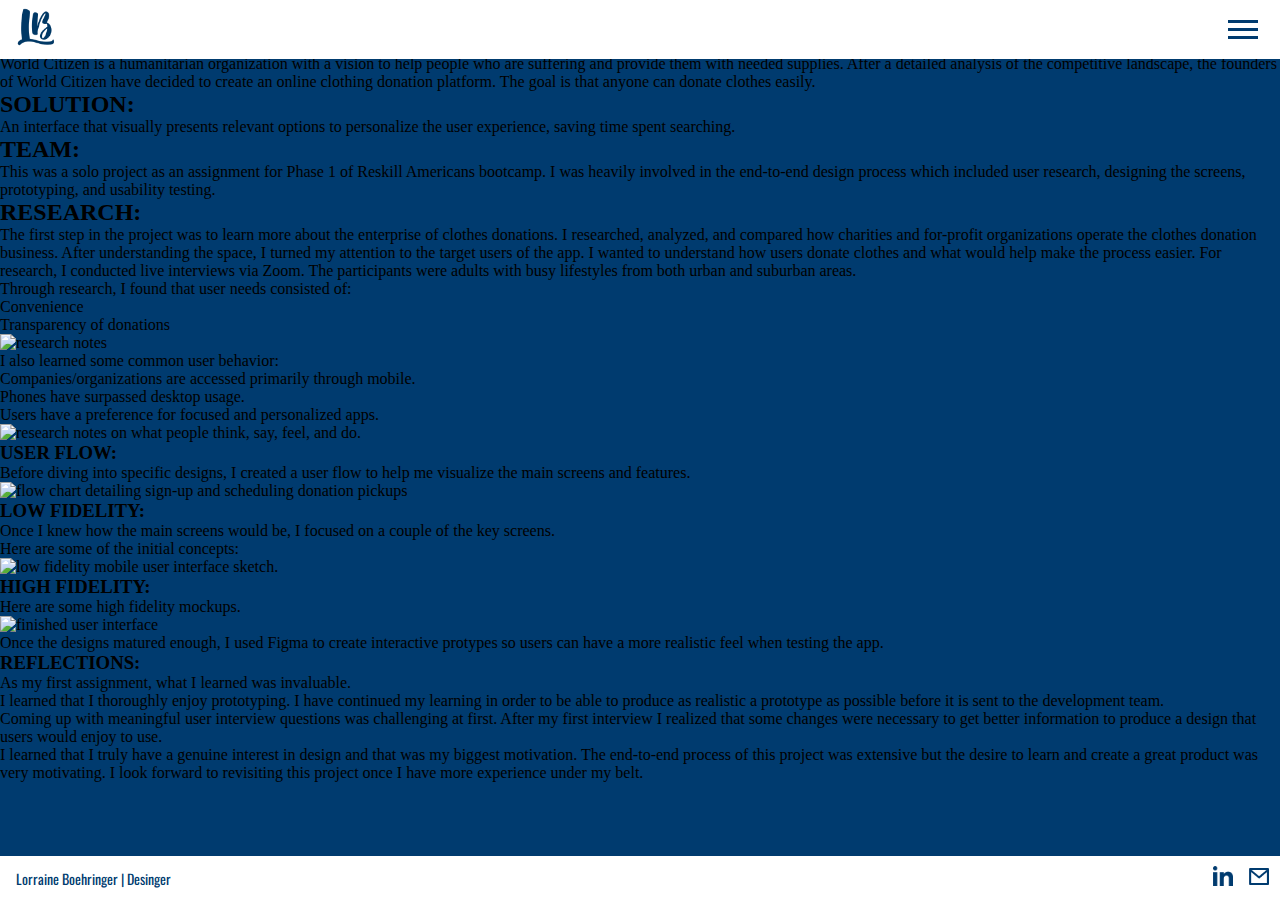
==== project-1.html @ ad23c388 "nav fix" ====
<!DOCTYPE html>
<html lang="en">

<head>
    <meta charset="UTF-8">
    <meta http-equiv="X-UA-Compatible" content="IE=edge">
    <meta name="viewport" content="width=device-width, initial-scale=1.0">
    <title>World Citizens App</title>
    <link rel="stylesheet" href="style.css">
    <link href="https://fonts.googleapis.com/css2?family=Oswald:wght@200;300;400;500&display=swap" rel="stylesheet">
</head>

<body class="project-body">
    <nav>
        <div class="nav-bar">
            <a href="index.html"><img class="logo" src="img/LB Logo.png" alt=""></a>
        </div>
        <div class="hamB">
            <div class="line top-line"></div>
            <div class="line mid-line"></div>
            <div class="line bot-line"></div>
        </div>

        <ul class="nav-links">
            <li><a href="index.html#project-link">Work <img class="nav-icons" src="img/Work.png" alt="breifcase icon"></a></li>
            <li><a href="index.html#about-link">About <img class="nav-icons" src="img/About.png"
                        alt="paper with exclamation point icon"></a></li>
            <li><a href="index.html#contact-link">Contact <img class="nav-icons" src="img/Contact.png" alt="email icon"></a></li>
            <li><a target="_blank" rel="noopener noreferrer" href="Lorraine's Resume.pdf"
                download>Resume <img class="nav-icons" src="img/Resume.png" alt="email icon"></a></li>
        </ul>
    </nav>

    <div class="overlay"></div>

    <header class="p1-hero">
        <img src="img/p1-hero.png" alt="smart phone">
    </header>
    <main class="project-main">
        <h1>CHALLENGE:</h1>
        <p>
            World Citizen is a humanitarian organization with a vision to help people who are suffering and provide them with needed supplies. 
            After a detailed analysis of the competitive landscape, the founders of World Citizen have decided to create an online clothing donation platform. 
            The goal is that anyone can donate clothes easily. 
        </p>
        <h2>SOLUTION:</h2>
        <p>
            An interface that visually presents relevant options to personalize the user experience, saving time spent searching.
        </p>
        <h2>TEAM:</h2>
        <p>
            This was a solo project as an assignment for Phase 1 of Reskill Americans bootcamp. 
            I was heavily involved in the end-to-end design process which included user research, designing the screens, prototyping, and usability testing. 
        </p>
        <h2>RESEARCH:</h2>
        <p>
            The first step in the project was to learn more about the enterprise of clothes donations. 
            I researched, analyzed, and compared how charities and for-profit organizations operate the clothes donation business. 
            After understanding the space, I turned my attention to the target users of the app. 
            I wanted to understand how users donate clothes and what would help make the process easier. 
            For research, I conducted live interviews via Zoom. 
            The participants were adults with busy lifestyles from both urban and suburban areas.<br>
            Through research, I found that user needs consisted of: 
        </p>    
            <ul>
                <li>Convenience</li>
                <li>Transparency of donations</li>
            </ul>
        <img class="research-img notes-img" src="img/research.png" alt="research notes">
        <p>
            I also learned some common user behavior:
        </p>
        <ul>
            <li>Companies/organizations are accessed primarily through mobile.</li>
            <li>Phones have surpassed desktop usage.</li>
            <li>Users have a preference for focused and personalized apps.</li>
        </ul>
        <img class="research-img notes-img" src="img/research-2.png" alt="research notes on what people think, say, feel, and do.">
        <h3>USER FLOW:</h3>
        <p>
            Before diving into specific designs, I created a user flow to help me visualize the main screens and features.   
        </p>
        <img class="research-img" src="img/user-flow.png" alt="flow chart detailing sign-up and scheduling donation pickups">
        <h3>LOW FIDELITY:</h3>
        <p>
            Once I knew how the main screens would be, I focused on a couple of the key screens.<br>
            Here are some of the initial concepts:
        </p>
        <img class="research-img" src="img/low-fidelity.png" alt="low fidelity mobile user interface sketch.">
        <h3>HIGH FIDELITY:</h3>
        <p>
            Here are some high fidelity mockups.
        </p>
        <img class="research-img" src="img/high-fidelity.png" alt="finished user interface">
        <p>Once the designs matured enough, I used Figma to create interactive protypes so users can have a more realistic feel when testing the app.</p>
        <h3>REFLECTIONS:</h3>
        <p>As my first assignment, what I learned was invaluable.</p>
        <ul>
            <li>I learned that I thoroughly enjoy prototyping. I have continued my learning in order to be able to produce as realistic a prototype as possible before it is sent to the development team. </li>
            <li>Coming up with meaningful user interview questions was challenging at first. After my first interview I realized that some changes were necessary to get better information to produce a design that users would enjoy to use.</li>
            <li> I learned that I truly have a genuine interest in design and that was my biggest motivation. The end-to-end process of this project was extensive but the desire to learn and create a great product was very motivating. I look forward to revisiting this project once I have more experience under my belt.</li>
        </ul>
    </main>
    <footer>
        <p>Lorraine Boehringer | Desinger</p>
        <div class="foot-img-container">
            <a href="#"><img class="foot-img" src="img/linkedin.png" alt="linkedin icon"></a>
            <a href="#"><img class="foot-img" src="img/email.png" alt="linkedin icon"></a>
        </div>
    </footer>

    <script src="script.js"></script>
</body>

</html>
---- style.css ----
@font-face {
    font-family: 'Marzo';
    src: url(FontsFree-Net-marzo.ttf);
}

* {
    padding: 0;
    margin: 0;
    box-sizing: border-box;
}
  
body {
    display: flex;
    flex-direction: column;
    background-color: #003B6F;
    min-height: 100vh;
}

.nav-bar {
    position: fixed;
    width: 100%;
    background-color: #FFFFFF;
    display: flex;
    justify-content: space-between;
    align-items: center;
}

.logo {
    width: 40px;
    height: auto;
    margin: 8px 0 8px 16px;
}

.nav-links {
    display: flex;
    flex-direction: column;
    /* justify-content: space-around; */
    align-items: flex-end;
    text-decoration: none;
    list-style: none;
    gap: 35px;
    margin-right: 40px;
    font-family: 'Oswald', sans-serif;
    font-size: 14px;

    /* margin-left: auto; */
    position: fixed;
    top: 0;
    right: -40px;
    background-color: #FFFFFF;
    height: 100vh;
    width: 80%;
    clip-path: inset(0% 0% 0% 100%);
    -webkit-clip-path: inset(0% 0% 0% 100%);
    transition: all 1s ease-out;
    z-index: 3;
}

.nav-links li {
    padding: 15px 25px 0 0;
}

.close {
    margin: 2px 46px 0 0;
    cursor: pointer;
}

.nav-icons {
    height: 24px;
    width: auto;
}

.nav-links a {
    text-decoration: none;
    color: #003B6F;
    display: flex;
    align-self: center;
    gap: 24px;
}

.nav-links.open {
    /* how far the mobile nav extends */
    clip-path: inset(0% 0% 0% 0%);
    -webkit-clip-path: inset(0% 0% 0% 0%);
    background-color: #FFFFFF;
}

.nav-links a:hover,
.close:hover {
    color: #A33E94;
}

.hamB {
    position: fixed;
    cursor: pointer;
    right: 1px;
    top: 15px;
    /* transform: translate(-5%, -50%); */
    z-index: 4;
    margin-right: 16px;
}

/* .hamB:hover .line{
    background: #A33E94;
} */

.line {
    width: 30px;
    height: 3px;
    background: #003B6F;;
    margin: 5px;
    /* speed/effect of hamB to x */
    transition: transform 150ms ease-in-out, opacity 200ms linear;
}



/* rotates one line into part of the X */
.open .mid-line {
    transform: rotate(45deg);
}
  
/* makes one line dissapear */
.open .top-line {
    opacity: 0;
}
  
/* rotates another line into part of the X */
.open .bot-line {
    transform: rotate(135deg) translate(-6px, 5px);
}


.overlay {
    position: fixed; /* Sit on top of the page content */
    display: none; /* Hidden by default */
    width: 100%; /* Full width (cover the whole page) */
    height: 100%; /* Full height (cover the whole page) */
    top: 0;
    left: 0;
    right: 0;
    bottom: 0;
    background-color: rgba(0,0,0,0.5); /* Black background with opacity */
    z-index: 1;
    /* cursor: pointer; */
}

.open .overlay {
    display: initial;
}

.land-container {
    display: flex;
    flex-direction: column;
    justify-content: space-between;
    /* flex-grow: 1; */
    color: #FFFFFF;
    
    gap: 28px;
}

.land-container h1 {
    font-family: 'Marzo', sans-serif;
    font-size: 36px;
    margin: 160px 0 4px 16px;
    letter-spacing: 0.1em;
    line-height: 89.98%;
    /* font-style: normal; */
    /* font-weight: 400; */
}

.land-container h3 {
    font-size: 18px;
    font-family: 'Oswald', sans-serif;
    font-style: normal;
    font-weight: 200;
    font-size: 18px;
    line-height: 27px;
    margin: 0 0 0 16px;
}

.lor-outline {
    width: 278px;
    /* width: 400px; */
    height: auto;
    /* margin-left: 82px; */
    align-self: flex-end;
    /* width: 890px;
    height: 589px; */
}

.project-container {
    display: flex;
    flex-direction: column;
    background-color: #FFFFFF;
    gap: 40px;
    padding-top: 80px;
}

.project-img {
    display: flex;
    flex-direction: column;
    align-items: center;
    justify-content: center;
    background: #003B6F;
    box-shadow: 0px 4px 4px rgba(0, 0, 0, 0.25);
    border-radius: 5px;
    align-self: center;
    width: 296px;
    height: 370px;
    margin: 0 32px 0 32px;
}

.project-img img {
    width: 264px;
    height: 238px;
    box-shadow: 0px 4px 4px rgba(0, 0, 0, 0.25);
    border-radius: 5px;
    margin: 16px 16px 0 16px;
}

.project-img p {
    font-family: 'Oswald', sans-serif;
    font-weight: 300;
    font-size: 33px;
    line-height: 102.48%;
    text-align: center;
    letter-spacing: 0.05em;
    color: #FFFFFF;
    margin: 32px 30px 16px 30px;
}

.about-container {
    display: flex;
    flex-direction: column;
    align-items: center;
    background: #FFFFFF;
    
}

.about-container h2 {
    align-self: flex-start;
    color: #003B6F;
    font-family: 'Marzo', sans-serif;
    font-size: 24px;
    letter-spacing: 0.1em;
    text-align: left;
    margin: 84px 0 24px 0;
}

.about-info {
    font-family: 'Oswald', sans-serif;
    font-size: 16px;
    font-style: normal;
    font-weight: 300;
    line-height: 120%;
    text-align: left;
    color: #003B6F;
    margin-left: 16px;
}

.text-img {
    display: flex;
    /* margin-bottom: 32px; */
}

.text-img p {
    width: 152px;
    height: 209px;
}

.text-img img {
    width: 200px;
    height: 233px;
    border-radius: 5px 0px 0px 5px;
    margin-bottom: 16px;
}

.about-bottom {
    width: 344px;
    height: 57px;
}

.resume-container {
    display: flex;
    justify-content: center;
    font-family: 'Oswald', sans-serif;
    font-size: 18px;
    line-height: 27px;
    text-decoration: none;
    gap: 16px;
    margin-top: 32px;
}

.resume-container a {
    text-decoration: none;
}

.resume-work {
    width: 100px;
    height: 42px;
    border-radius: 5px;
    display: flex;
    align-items: center;
    justify-content: center;
    margin: 16px 0 80px 0;
}

.resume {
    background: #003B6F;
    color: #FFFFFF;
    border: 1px solid #FFFFFF;
}

.work {
    background: #FFFFFF;
    color: #003B6F;
    border: 1px solid #003B6F;
}

.email-container {
    display: flex;
    flex-direction: column;
    align-self: center;
    gap: 10px;
    /* width: 90%; */
    /* max-width: 700px; */
    /* height: fit-content; */
    /* font-family: 'Roboto', sans-serif; */
    font-size: 18px;
    color: white;
    padding: 10px 10px 20px 10px;
}

.email-container h2 {
    font-family: 'Marzo', sans-serif;
    margin: 96px 0 32px 16px;
}

.email-form {
    display: flex;
    flex-direction: column;
    align-self: center;
    align-items: center;
    /* width: 100%; */
    /* height: fit-content; */
    gap: 12px;
    /* margin-top: 20px; */
    font-family: 'Oswald', sans-serif;
}

.email-form label {
    align-self: flex-start;
    margin-left: 18px;
}



.email-form input {
    width: 90%;
    border-radius: 5px;
    border-style: none;
    padding: 15px;
    /* font-family: 'Oswald', sans-serif; */
    font-size: 15px;
}

.nameEmail {
    height: 32px;
}

.message-box {
    height: 96px;
    width: 90%;
    border-radius: 5px;
    padding: 15px;
    font-family: 'Oswald', sans-serif;
    font-size: 15px;
}

.email-form button {
    border-radius: 10px;
    background-color: white;
    width: 100px;
    height: 42px;
    /* height: 50px;
    width: 90%; */
    align-self: center;
    border-style: none;
    margin: 32px 0 74px 0;
    font-family: 'Oswald', sans-serif;
    font-size: 20px;
    color: #003B6F;

    background: #FFFFFF;

}

footer {
    position: fixed;
    bottom: 0px;
    width: 100%;
    font-family: 'Oswald', sans-serif;
    font-size: 14px;
    /* font-weight: 300; */
    background-color: #FFFFFF;
    color: #003B6F;
    /* height: 56px; */
    display: flex;
    justify-content: space-between;
    align-items: center;
    padding: 10px 0 10px 16px;
    /* z-index: 1; */
}

.foot-img-container {
    display: flex;
    align-items: center;
    gap: 16px;
    margin-right: 11px;
}

.foot-img {
    width: 20px;
    height: auto;
}
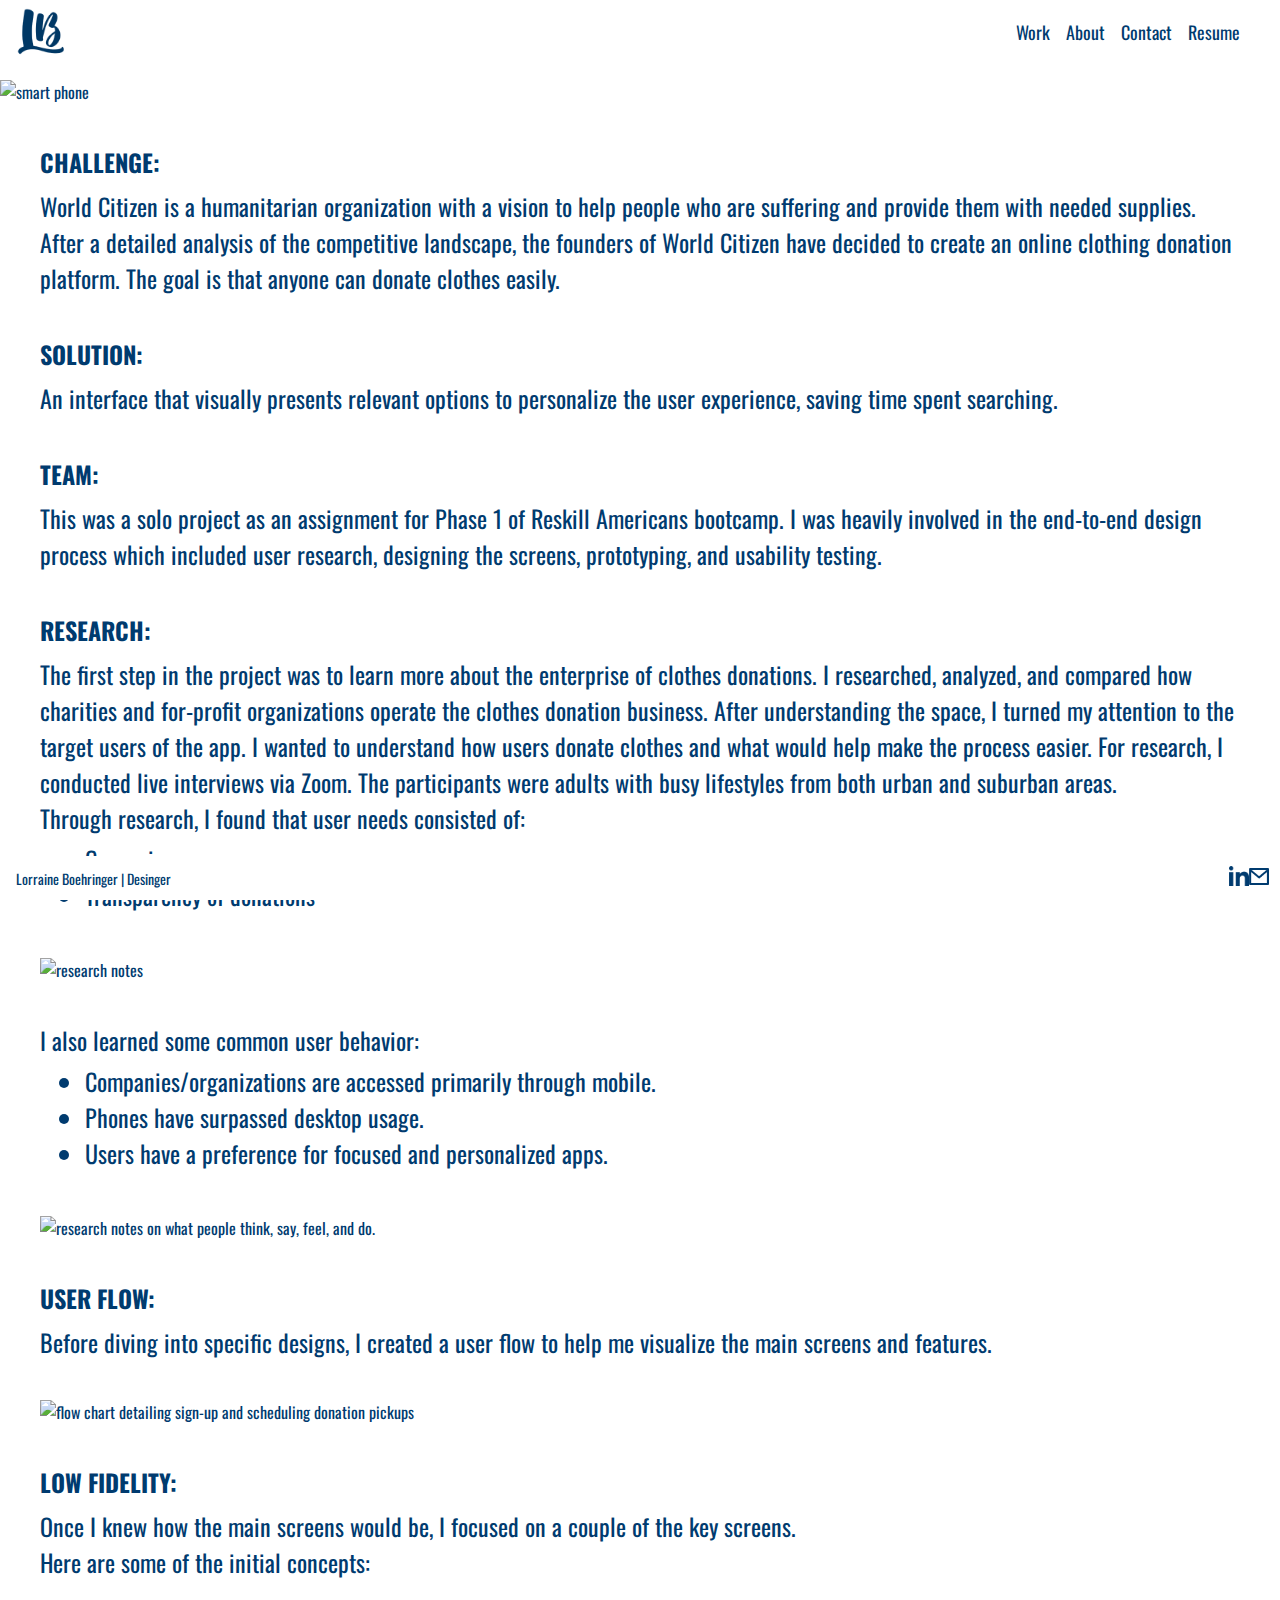
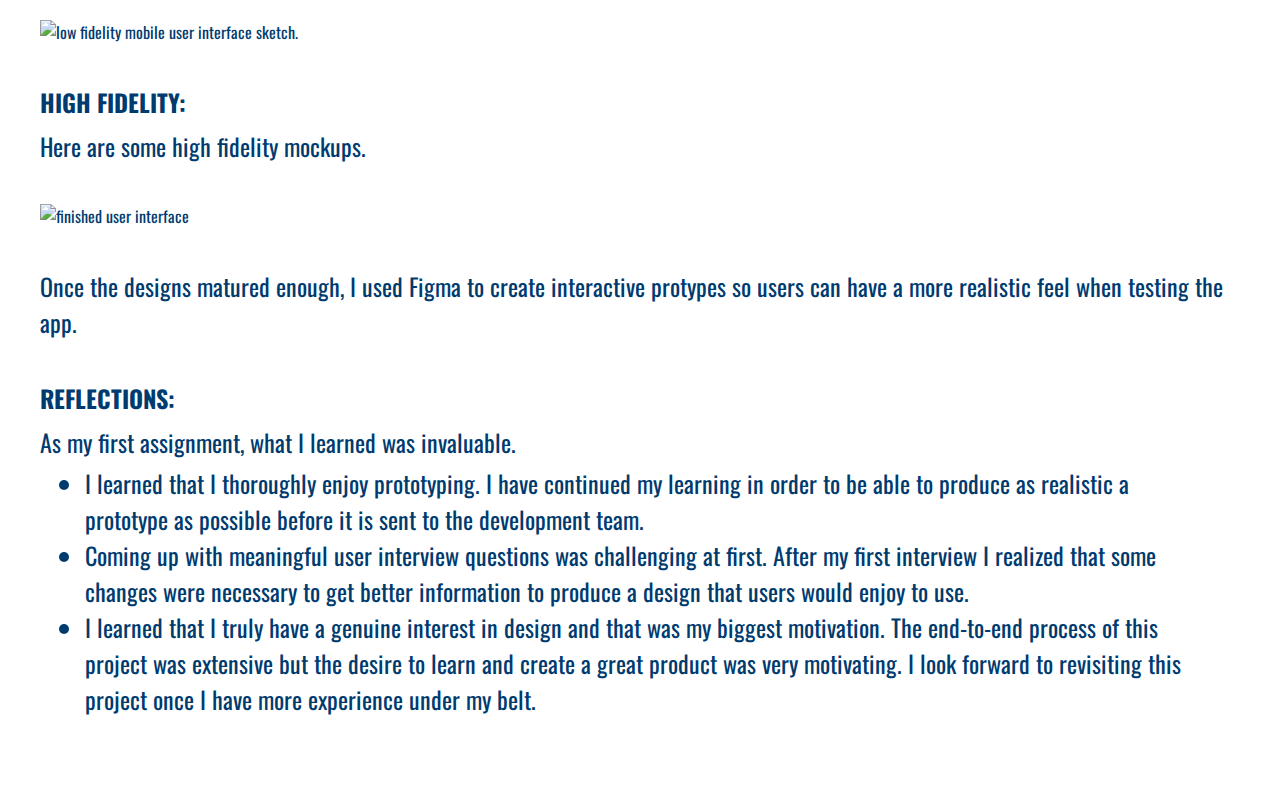
==== commit 61aa9caf: "project pages path fix" ====
--- a/project-1.html
+++ b/project-1.html
@@ -26,8 +26,7 @@
             <li><a href="index.html#about-link">About <img class="nav-icons" src="img/About.png"
                         alt="paper with exclamation point icon"></a></li>
             <li><a href="index.html#contact-link">Contact <img class="nav-icons" src="img/Contact.png" alt="email icon"></a></li>
-            <li><a target="_blank" rel="noopener noreferrer" href="Lorraine's Resume.pdf"
-                download>Resume <img class="nav-icons" src="img/Resume.png" alt="email icon"></a></li>
+            <li><a target="_blank" href="Lorraine's Resume.pdf">Resume <img class="nav-icons" src="img/Resume.png" alt="email icon"></a></li>
         </ul>
     </nav>
 
--- a/style.css
+++ b/style.css
@@ -7,6 +7,11 @@
     padding: 0;
     margin: 0;
     box-sizing: border-box;
+    scroll-padding-top: 40px;
+}
+
+html {
+    scroll-behavior: smooth;
 }
   
 body {
@@ -14,6 +19,10 @@
     flex-direction: column;
     background-color: #003B6F;
     min-height: 100vh;
+}
+
+a {
+    text-decoration: none;
 }
 
 .nav-bar {
@@ -34,16 +43,16 @@
 .nav-links {
     display: flex;
     flex-direction: column;
-    /* justify-content: space-around; */
-    align-items: flex-end;
+    align-items: center;
+    justify-content: center;
     text-decoration: none;
     list-style: none;
-    gap: 35px;
+    gap: 43px;
     margin-right: 40px;
     font-family: 'Oswald', sans-serif;
-    font-size: 14px;
-
-    /* margin-left: auto; */
+    font-size: 18px;
+    line-height: 27px;
+    text-transform: uppercase;
     position: fixed;
     top: 0;
     right: -40px;
@@ -52,12 +61,8 @@
     width: 80%;
     clip-path: inset(0% 0% 0% 100%);
     -webkit-clip-path: inset(0% 0% 0% 100%);
-    transition: all 1s ease-out;
+    transition: all .5s ease-out;
     z-index: 3;
-}
-
-.nav-links li {
-    padding: 15px 25px 0 0;
 }
 
 .close {
@@ -66,16 +71,15 @@
 }
 
 .nav-icons {
-    height: 24px;
-    width: auto;
+    height: auto;
+    width: 30px;
 }
 
 .nav-links a {
-    text-decoration: none;
     color: #003B6F;
     display: flex;
     align-self: center;
-    gap: 24px;
+    gap: 43px;
 }
 
 .nav-links.open {
@@ -95,14 +99,9 @@
     cursor: pointer;
     right: 1px;
     top: 15px;
-    /* transform: translate(-5%, -50%); */
     z-index: 4;
     margin-right: 16px;
 }
-
-/* .hamB:hover .line{
-    background: #A33E94;
-} */
 
 .line {
     width: 30px;
@@ -113,8 +112,6 @@
     transition: transform 150ms ease-in-out, opacity 200ms linear;
 }
 
-
-
 /* rotates one line into part of the X */
 .open .mid-line {
     transform: rotate(45deg);
@@ -130,19 +127,17 @@
     transform: rotate(135deg) translate(-6px, 5px);
 }
 
-
 .overlay {
-    position: fixed; /* Sit on top of the page content */
-    display: none; /* Hidden by default */
-    width: 100%; /* Full width (cover the whole page) */
-    height: 100%; /* Full height (cover the whole page) */
+    position: fixed;
+    display: none;
+    width: 100%;
+    height: 100%;
     top: 0;
     left: 0;
     right: 0;
     bottom: 0;
-    background-color: rgba(0,0,0,0.5); /* Black background with opacity */
+    background-color: rgba(0,0,0,0.5);
     z-index: 1;
-    /* cursor: pointer; */
 }
 
 .open .overlay {
@@ -153,9 +148,7 @@
     display: flex;
     flex-direction: column;
     justify-content: space-between;
-    /* flex-grow: 1; */
     color: #FFFFFF;
-    
     gap: 28px;
 }
 
@@ -165,11 +158,9 @@
     margin: 160px 0 4px 16px;
     letter-spacing: 0.1em;
     line-height: 89.98%;
-    /* font-style: normal; */
-    /* font-weight: 400; */
-}
-
-.land-container h3 {
+}
+
+.land-container h2 {
     font-size: 18px;
     font-family: 'Oswald', sans-serif;
     font-style: normal;
@@ -181,119 +172,140 @@
 
 .lor-outline {
     width: 278px;
-    /* width: 400px; */
     height: auto;
-    /* margin-left: 82px; */
     align-self: flex-end;
-    /* width: 890px;
-    height: 589px; */
 }
 
 .project-container {
     display: flex;
     flex-direction: column;
+    align-items: center;
     background-color: #FFFFFF;
     gap: 40px;
-    padding-top: 80px;
+    padding: 80px 0 40PX 0;
+}
+
+.project-description {
+    display:  none;
 }
 
 .project-img {
     display: flex;
     flex-direction: column;
     align-items: center;
-    justify-content: center;
     background: #003B6F;
+    width: 296px;
+    height: 394px;
     box-shadow: 0px 4px 4px rgba(0, 0, 0, 0.25);
-    border-radius: 5px;
-    align-self: center;
-    width: 296px;
-    height: 370px;
-    margin: 0 32px 0 32px;
+    padding: 16px;
 }
 
 .project-img img {
     width: 264px;
     height: 238px;
-    box-shadow: 0px 4px 4px rgba(0, 0, 0, 0.25);
-    border-radius: 5px;
-    margin: 16px 16px 0 16px;
-}
-
-.project-img p {
-    font-family: 'Oswald', sans-serif;
-    font-weight: 300;
-    font-size: 33px;
+    object-fit: cover;
+}
+
+.project-button-container {
+    display: flex;
+    flex-direction: column;
+    align-items: center;
+    font-family: 'Oswald', sans-serif;
+    color: #FFFFFF;
+}
+
+.project-title {
+    font-size: 24px;
     line-height: 102.48%;
     text-align: center;
     letter-spacing: 0.05em;
-    color: #FFFFFF;
-    margin: 32px 30px 16px 30px;
+    padding: 16px;
+}
+
+.project-button-container a {
+    display: flex;
+    align-items: center;
+    justify-content: center;
+    width: 100px;
+    height: 42px;
+    background: #FFFFFF;
+    border-radius: 5px;
+}
+
+.project-img a p {
+    color: #003B6F;
+    font-family: 'Oswald', sans-serif;
+    font-size: 18px;
+    line-height: 27px;
+    padding: 0 1px 0 1px;
 }
 
 .about-container {
     display: flex;
     flex-direction: column;
     align-items: center;
-    background: #FFFFFF;
-    
-}
-
-.about-container h2 {
-    align-self: flex-start;
-    color: #003B6F;
-    font-family: 'Marzo', sans-serif;
-    font-size: 24px;
-    letter-spacing: 0.1em;
-    text-align: left;
-    margin: 84px 0 24px 0;
+    background: #FFFFFF; 
 }
 
 .about-info {
+    display: grid;
+    grid-template-areas: 'h3 h3'
+                        'p1 img'
+                         'p2 p2'
+                         'buttons buttons';
+    width: 352px; 
     font-family: 'Oswald', sans-serif;
     font-size: 16px;
-    font-style: normal;
     font-weight: 300;
     line-height: 120%;
     text-align: left;
     color: #003B6F;
-    margin-left: 16px;
-}
-
-.text-img {
-    display: flex;
-    /* margin-bottom: 32px; */
-}
-
-.text-img p {
-    width: 152px;
-    height: 209px;
-}
-
-.text-img img {
+    margin-left: 8px;
+}
+
+.hello {
+    grid-area: h3;
+    align-self: flex-start;
+    font-family: 'Marzo', sans-serif;
+    font-size: 24px;
+    font-style: normal;
+    line-height: 89.98%;
+    letter-spacing: 0.1em;
+    text-align: left;
+    margin: 48px 0 12px 0;
+}
+
+.p1 {
+    grid-area: p1;
+    align-self: flex-end;
+    padding: 0 8px 16px 0;
+}
+
+.p2 {
+    grid-area: p2;
+    margin-right: 8px;
+}
+
+.about-info img {
+    grid-area: img;
+    margin-bottom: 16px;
+}
+
+.about-pic {
     width: 200px;
     height: 233px;
-    border-radius: 5px 0px 0px 5px;
-    margin-bottom: 16px;
-}
-
-.about-bottom {
-    width: 344px;
-    height: 57px;
 }
 
 .resume-container {
+    grid-area: buttons;
     display: flex;
     justify-content: center;
     font-family: 'Oswald', sans-serif;
+    font-weight: 400;
     font-size: 18px;
     line-height: 27px;
-    text-decoration: none;
     gap: 16px;
-    margin-top: 32px;
-}
-
-.resume-container a {
-    text-decoration: none;
+    margin: 16px 0 16px 0;
 }
 
 .resume-work {
@@ -303,16 +315,18 @@
     display: flex;
     align-items: center;
     justify-content: center;
-    margin: 16px 0 80px 0;
+    box-shadow: 0px 4px 4px rgba(0, 0, 0, 0.25)
 }
 
 .resume {
+    grid-area: resume;
     background: #003B6F;
     color: #FFFFFF;
     border: 1px solid #FFFFFF;
 }
 
 .work {
+    grid-area: work;
     background: #FFFFFF;
     color: #003B6F;
     border: 1px solid #003B6F;
@@ -323,17 +337,16 @@
     flex-direction: column;
     align-self: center;
     gap: 10px;
-    /* width: 90%; */
-    /* max-width: 700px; */
-    /* height: fit-content; */
-    /* font-family: 'Roboto', sans-serif; */
     font-size: 18px;
     color: white;
     padding: 10px 10px 20px 10px;
 }
 
-.email-container h2 {
+.email-container h3 {
     font-family: 'Marzo', sans-serif;
+    font-size: 24px;
+    line-height: 90%;
+    letter-spacing: 0.1em;
     margin: 96px 0 32px 16px;
 }
 
@@ -342,10 +355,7 @@
     flex-direction: column;
     align-self: center;
     align-items: center;
-    /* width: 100%; */
-    /* height: fit-content; */
     gap: 12px;
-    /* margin-top: 20px; */
     font-family: 'Oswald', sans-serif;
 }
 
@@ -353,15 +363,12 @@
     align-self: flex-start;
     margin-left: 18px;
 }
-
-
 
 .email-form input {
     width: 90%;
     border-radius: 5px;
     border-style: none;
     padding: 15px;
-    /* font-family: 'Oswald', sans-serif; */
     font-size: 15px;
 }
 
@@ -383,17 +390,14 @@
     background-color: white;
     width: 100px;
     height: 42px;
-    /* height: 50px;
-    width: 90%; */
     align-self: center;
     border-style: none;
     margin: 32px 0 74px 0;
     font-family: 'Oswald', sans-serif;
     font-size: 20px;
     color: #003B6F;
-
     background: #FFFFFF;
-
+    cursor: pointer;
 }
 
 footer {
@@ -402,21 +406,17 @@
     width: 100%;
     font-family: 'Oswald', sans-serif;
     font-size: 14px;
-    /* font-weight: 300; */
     background-color: #FFFFFF;
     color: #003B6F;
-    /* height: 56px; */
     display: flex;
     justify-content: space-between;
     align-items: center;
     padding: 10px 0 10px 16px;
-    /* z-index: 1; */
 }
 
 .foot-img-container {
     display: flex;
     align-items: center;
-    gap: 16px;
     margin-right: 11px;
 }
 
@@ -425,3 +425,675 @@
     height: auto;
 }
 
+/* project pages */
+
+.project-body {
+    background-color: #FFFFFF;
+    font-family: 'Oswald', sans-serif;
+    color: #003B6F;
+}
+
+.p1-hero {
+    display: flex;
+    justify-content: center;
+    background-color: #FFFFFF;
+    padding: 60px 0 16px 0;
+}
+
+.p1-hero img{
+    width: 100%;
+    height: auto;
+}
+
+.project-main {
+    display: flex;
+    flex-direction: column;
+    padding: 0 8px 45px 8px;
+}
+
+.project-main > h1, h2, h3{
+    font-weight: bold;
+    font-size: 18px;
+    line-height: 27px;
+    padding-bottom: 4px;
+}
+
+.project-main > p {
+    font-size: 14px;
+    line-height: 21px;
+    padding-bottom: 16px;
+}
+
+.project-main > ul, ol{
+    font-size: 14px;
+    line-height: 21px;
+    padding: 0 0 25px 40px;
+    margin: -10px;
+    width: 100%;
+}
+
+.research-img {
+    width: 100%;
+    max-width: 1360px;
+    height: auto;
+    align-self: center;
+    padding-bottom: 16px;
+}
+
+.p2-challenges {
+    margin-bottom: 10px;
+}
+
+.challenge {
+    font-size: 14px;
+}
+
+.p2-img-container {
+    display: flex;
+    justify-content: center;
+    background: #003B6F;
+    margin-bottom: 16px;
+    align-self: center;
+}
+
+.p2-img-header {
+    display: none;
+}
+
+.p2-img-container img{
+    max-width: 362px;
+    height: auto;
+    padding: 30px;
+}
+
+.p2-img-container-placeholder {
+    display: none;
+}
+
+.p3-img-container {
+    display: flex;
+    justify-content: center;
+    background: #003B6F;
+    margin-bottom: 16px;
+}
+
+.p3-img-container img{
+    height: auto;
+    padding: 10px;
+}
+
+.knacks-img-container {
+    border: 2px solid #003B6F;
+    margin-bottom: 16px;
+}
+
+.knacks-img-container img {
+    padding: 77px 8px 61px 8px;
+}
+
+.photography {
+    margin: 40px 0 8px 0;
+}
+
+.works {
+    padding: 60px 8px 8px 8px;
+    
+}
+
+.works-heading {
+    font-weight: bold;
+    margin: 8px 0 4px 0;
+}
+
+.works img {
+    padding-bottom: 8px;
+}
+
+.kids-img-container {
+    display: flex;
+    flex-direction: column;
+    justify-items: center;
+}
+
+/* email response page */
+
+.e-response-container {
+    height: 100vh;
+    display: flex;
+    flex-direction: column;
+    padding: 136px 16px 0 16px;
+}
+.e-response-container h1 {
+    font-family: 'Marzo', sans-serif;
+    color: #FFFFFF;
+    font-size: 24px;
+    line-height: 90%;
+    padding-bottom: 70px;
+}
+
+.e-thanks {
+    display: flex;
+    justify-content: center;
+    align-items: center;
+    align-self: center;
+    width: 290px;
+    height: 32px;
+    background: #FFFFFF;
+    border-radius: 5px;
+    font-family: 'Oswald', sans-serif;
+    font-size: 16px;
+    line-height: 24px;
+    color: #003B6F;
+}
+
+@media (min-width: 500px) {
+    .hamB,
+    .close,
+    .nav-icons {
+        display: none;
+    }
+
+    .overlay {
+        height: 0;
+        width: 0;
+    }
+
+    .nav-bar {
+        position: fixed;
+    }
+
+    .nav-links {
+        flex-direction: row;
+        align-self: center;
+        padding: 15px 40px 0 0;
+        position: fixed;
+        height: initial;
+        width: initial;
+        clip-path: none;
+        -webkit-clip-path: none;
+        transition: none;
+        gap: 16px;
+        text-transform: initial;
+    }
+
+    .nav-links li{
+        padding: 0;
+    }
+
+    /* email response page */
+
+    .e-response-container {
+        padding: 136px 30px 0 30px;
+    }
+
+    .e-response-container h1 {
+        font-size: 35px;
+        line-height: 90%;
+        padding-bottom: 70px;
+    }
+    
+    .e-thanks {
+        width: 400px;
+        height: 35px;
+        font-size: 20px;
+        line-height: 24px;
+    }
+}
+
+@media (min-width: 800px) {
+    .logo {
+        width: 50px;
+    }
+
+    .nav-links {
+        padding-top: 19px;
+    }
+
+    .land-container {
+        flex-direction: row;
+        justify-content: space-between;
+        gap: 0;
+    }
+
+    .land-container h1 {
+        margin: 200px 0 10px 59px;
+        font-style: normal;
+        font-weight: bolder;
+        font-size: 48px;
+        line-height: 51px;
+    }
+
+    .land-container h2 {
+        font-size: 18px;
+        margin-left: 59px;
+        font-size: 36px;
+        line-height: 32px;
+        letter-spacing: 0.1em;
+    }
+
+    .lor-outline {
+        width: 400px;
+        margin-top: 150px;
+    }
+
+    .project-img {
+        width: 496px;
+        height: 570px;
+    }
+    
+    .project-img img {
+        width: 464px;
+        height: 438px;
+    }
+    
+    .about-info {
+        grid-template-areas: 'h3 h3'
+                            'p1 img'
+                             'p2 img'
+                             'buttons buttons';
+        width: 750px; 
+        font-size: 20px;
+    }
+    
+    .about-pic {
+        width: auto;
+        height: 350px;
+    }
+    
+    .hello {
+        font-size: 26px;
+    }
+
+    .about-info img {
+        margin-left: 20px;
+    }
+
+    .hello {
+        padding-bottom: 10px;
+    }
+
+    .p1 {
+        padding-bottom: 20px;
+    }
+    .p2 {
+        padding-bottom: 30px;
+    }
+    
+    .resume-container {
+        gap: 30px;
+    } 
+
+    .email-container {
+        align-self: initial;
+    }
+
+    .email-container h3 {
+        font-size: 50px;
+        padding: 0 0 80px 40px;
+    }
+    
+    .email-form input {
+        width: 650px;
+    }
+    
+    .nameEmail {
+        height: 40px;
+    }
+    
+    .message-box {
+        height: 196px;
+        width: 650px;
+    }
+    
+    .email-form button {
+        border-radius: 10px;
+        background-color: white;
+        width: 100px;
+        height: 42px;
+        align-self: center;
+        border-style: none;
+        margin: 32px 0 74px 0;
+        font-family: 'Oswald', sans-serif;
+        font-size: 20px;
+        color: #003B6F;
+        background: #FFFFFF;
+        cursor: pointer;
+    }
+
+    /* project pages */
+
+    .p1-hero {
+        padding: 80px 0 40px 0;
+    }
+
+    .project-main {
+        padding: 0 40px 45px 40px;
+    }
+
+    .project-main > h1, h2, h3{
+        font-size: 24px;
+        line-height: 36px;
+        padding-bottom: 8px;
+    }
+
+    .project-main > p {
+        font-size: 24px;
+        line-height: 36px;
+        padding-bottom: 40px;
+    }
+
+    .project-main > ul, ol{
+        font-size: 24px;
+        line-height: 36px;
+        padding: 0 0 80px 80px;
+        margin: -35px;
+    }
+
+    .research-img {
+        padding-bottom: 40px;
+    }
+
+    .p2-challenges {
+        margin-bottom: 30px;
+    }
+    
+    .challenge {
+        font-size: 24px;
+    }
+    
+    .p2-img-container {
+        justify-content: space-between;
+        width: 764px;
+        padding: 16px;
+        margin-bottom: 40px;
+    }
+    
+    .p2-img-container img{
+        padding: 0;
+    }
+
+    .p2-img-header {
+        width: 180px;
+        display:initial;
+        font-weight: bold;
+        font-size: 24px;
+        line-height: 36px;
+        color: #FFFFFF;
+    }
+
+    .p2-img-container-placeholder {
+        width: 180px;
+        display: initial;
+    }
+
+    .p3-img-container {
+        width: 764px;
+        margin-bottom: 40px;
+        align-self: center;
+        padding: 16px;
+    }
+    
+    .p3-img {
+        width: 472px;
+    }
+
+    .p3-2nd-img {
+        width: fit-content;
+        padding: 30px;
+    }
+
+    .p3-2nd-img img{
+        max-width: 1020px
+    }
+    
+    .knacks-img-container {
+        width: 764px;
+        margin-bottom: 40px;
+        align-self: center;
+    }
+    
+    .knacks-img-container img {
+        width: 732px;
+        padding: 184px 16px 184px 16px;
+    }
+
+    .works {
+        padding: 80px 40px 0 40px;
+    }
+
+    .photography {
+        margin: 60px 0 32px 0;
+    }
+
+    .works-heading {
+        margin-bottom: 40px;
+    }
+
+    .works img {
+        padding-bottom: 40px;
+        max-width: 1360px;
+    }
+
+     /* email response page */
+
+     .e-response-container {
+        padding: 136px 30px 0 30px;
+    }
+
+    .e-response-container h1 {
+        font-size: 64px;
+        line-height: 102.48%;
+    }
+    
+    .e-thanks {
+        width: 500px;
+        height: 75px;
+        font-size: 28px;
+        line-height: 41px;
+    }
+}
+
+@media (min-width: 1440px) {
+    .land-container {
+        height: 750px;
+    }
+
+    .land-container h1 {
+        margin: 300px 0 28px 59px;
+        font-size: 68px;
+    }
+    
+    .land-container h2 {
+        font-size: 36px;
+    }
+
+    .lor-outline {
+        width: 500px;
+        margin-top: 0;
+    }
+
+    .project-container {
+        padding-bottom: 244px;
+    }
+    
+    .project-img {
+        flex-direction: row;
+        width: 1280px;
+        height: 632px;
+        padding: 64px 0 64px 123px;
+    }
+
+    .project-button-container {
+        padding:  0 133px 0 138px;
+    }
+
+    .project-title {
+        font-size: 50px;
+        line-height: 74px;
+        padding: 0;
+    }
+
+    .project-description {
+        display: initial;
+        font-weight: 200;
+        font-size: 36px;
+        line-height: 53px;
+        color: white;
+        padding: 8px 0 126px 0;
+    }
+
+    .project-button-container a {
+        width: 150px;
+        height: 50px;
+    }
+
+    .read-button {
+        display: flex;
+        align-items: center;
+        justify-content: center;
+        width: 146px;
+        height: 42px;
+        background: #003B6F;
+        border-radius: 5px;
+        font-family: 'Oswald', sans-serif;
+        font-style: normal;
+        font-weight: normal;
+        font-size: 18px;
+        line-height: 27px;
+        text-transform: uppercase;
+        color: #FFFFFF;
+        margin-top: 54px;
+    }
+
+    .about-container {
+        display: flex;
+        flex-direction: column;
+        align-items: center;
+        background: #FFFFFF;
+        padding-bottom: 128px;
+    }
+    
+    .about-info {
+        grid-template-areas: 'h3 h3'
+                             'p1 img'
+                             'p2 img'
+                             'buttons img';
+        width: initial; 
+        font-weight: 300;
+        font-size: 30px;
+        line-height: 120%;
+        margin-left: 80px;
+    }
+
+    .hello {
+        grid-area: h3;
+        justify-self: flex-start;
+        font-size: 64px;
+        line-height: 102.48%;
+        letter-spacing: 0.05em;
+        margin: 20px 0 60px 0;
+    }
+    
+    .p1 {
+        align-self: initial;
+        padding: 0;
+    }
+    
+    .p2 {
+        margin-right: 0;
+    }
+    
+    .about-info img {
+        width: 518px;
+        height: 594px;
+        margin-left: 71px;
+        padding-left: 0;
+    }
+
+    .resume-container {
+        justify-self: center;
+        gap: 40px;
+    }
+
+    .resume-work {
+        width: 150px;
+        height: 50px;
+    }
+ 
+    .email-container {
+        padding: 0 0 192px 0;
+    }
+    
+    .email-container h3 {
+        text-transform: lowercase;
+        font-style: normal;
+        font-weight: bolder;
+        font-size: 64px;
+        line-height: 74px;
+        margin: 80px 0 44px 80px;
+    }
+    
+    .email-form input {
+        width: 660px;
+    }
+    
+    .nameEmail {
+        height: 48px;
+    }
+    
+    .message-box {
+        height: 96px;
+        width: 660px;
+    }
+    
+    .email-form button {
+        width: 146px;
+    }
+
+    footer {
+        font-size: 16px;
+    }
+    
+    .foot-img-container {
+        margin-right: 20px;
+    }
+
+    .notes-img {
+        width: 950px;
+    }
+
+    .kids-img-container {
+        display: grid;
+        grid-template-areas: 'kid-1 kid-2'
+                             'kid-3 kid-4';
+        align-self: center; 
+        padding-bottom: 40px;
+        width: fit-content;
+        gap: 40px;                    
+    }
+
+    .kid-1 {
+        grid-area: kid-1;
+    }
+
+    .kid-2 {
+        grid-area: kid-2;
+    }
+
+    .kid-3 {
+        grid-area: kid-3;
+    }
+
+    .kid-4 {
+        grid-area: kid-4;
+    }
+
+    .kids-img-container img{
+        padding: 0;
+        width: 659px;
+    }
+
+    .works img {
+        align-self: center;
+    }
+}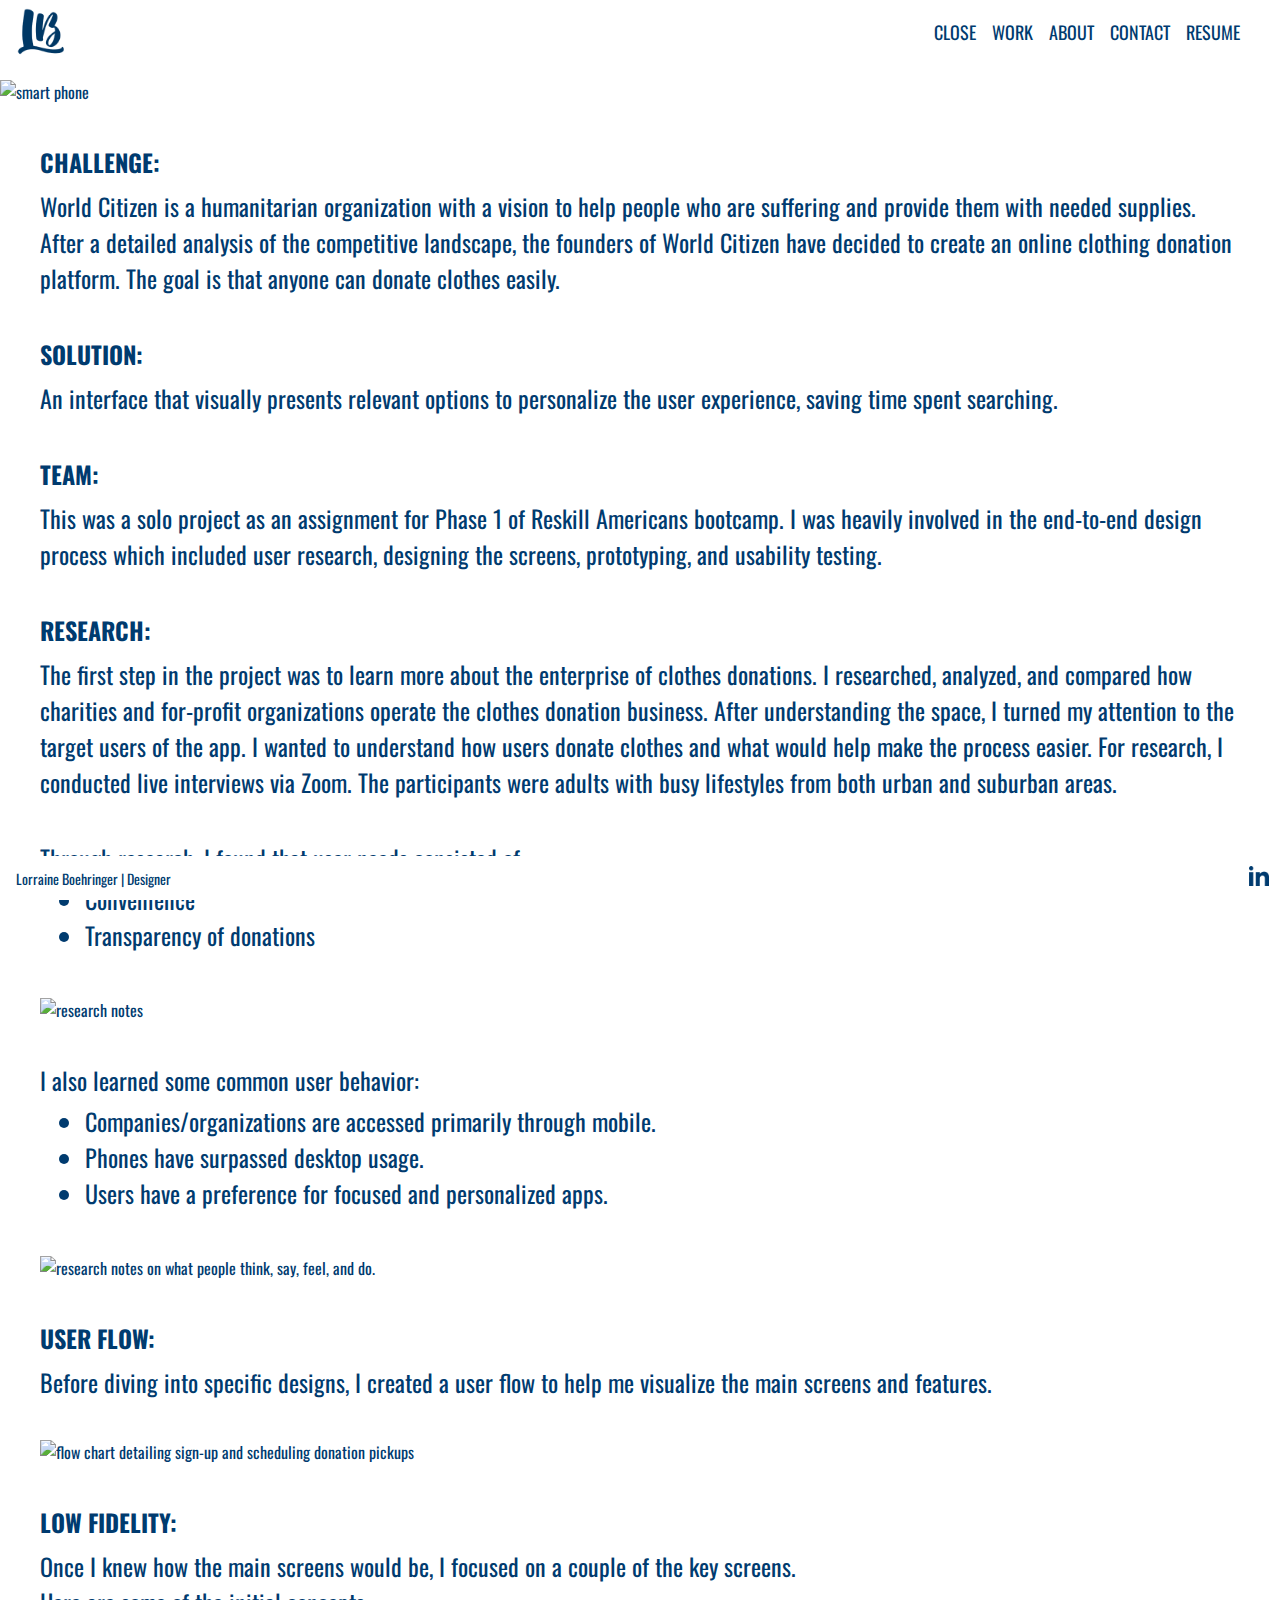
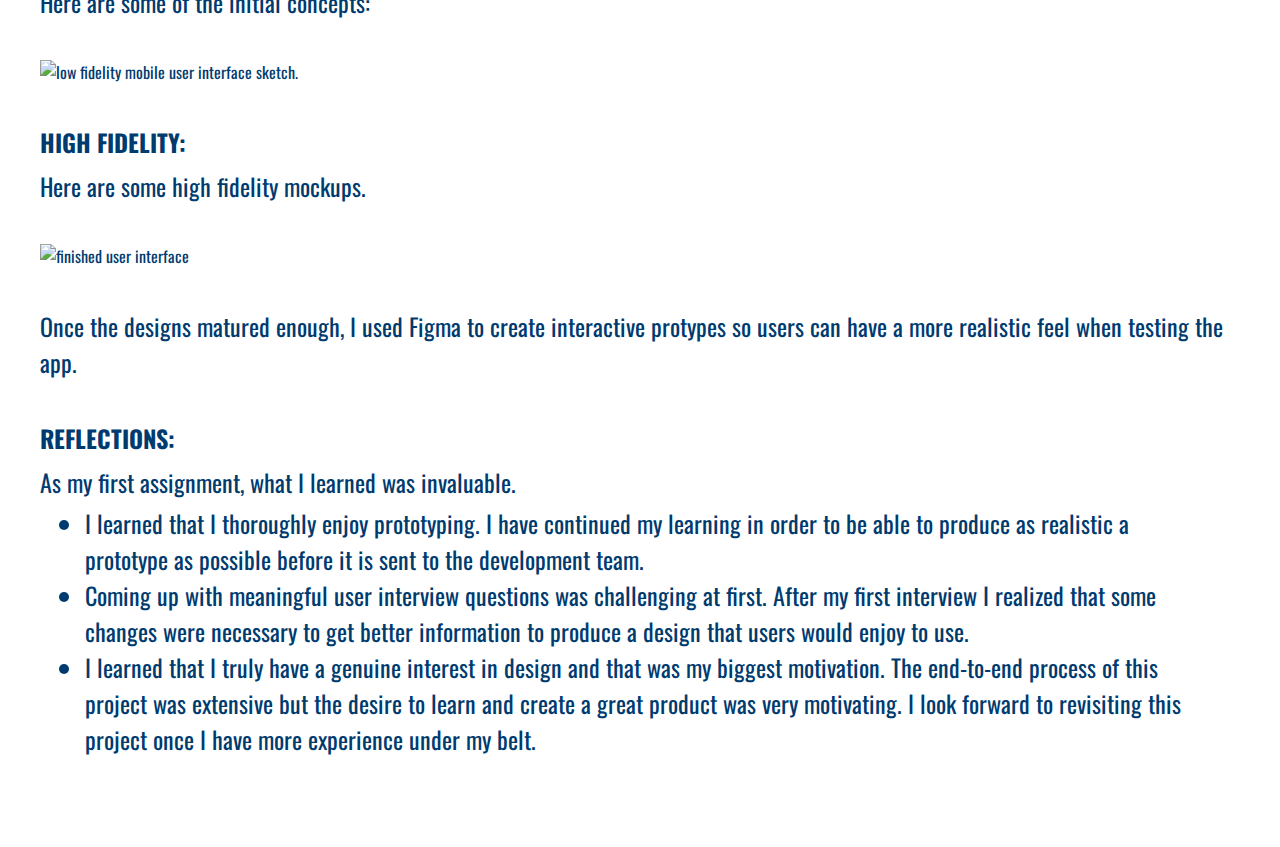
==== commit 6cea6c95: "path fix" ====
--- a/project-1.html
+++ b/project-1.html
@@ -22,11 +22,11 @@
         </div>
 
         <ul class="nav-links">
-            <li><a href="index.html#project-link">Work <img class="nav-icons" src="img/Work.png" alt="breifcase icon"></a></li>
-            <li><a href="index.html#about-link">About <img class="nav-icons" src="img/About.png"
-                        alt="paper with exclamation point icon"></a></li>
-            <li><a href="index.html#contact-link">Contact <img class="nav-icons" src="img/Contact.png" alt="email icon"></a></li>
-            <li><a target="_blank" href="Lorraine's Resume.pdf">Resume <img class="nav-icons" src="img/Resume.png" alt="email icon"></a></li>
+            <li class="nav-close-label">CLOSE</li>
+            <li><a href="index.html#project-link"><img class="nav-icons" src="img/Work.png" alt="breifcase icon">WORK</a></li>
+            <li><a href="index.html#about-link"><img class="nav-icons" src="img/About.png" alt="paper with exclamation point icon">ABOUT</a></li>
+            <li><a href="index.html#contact-link"><img class="nav-icons" src="img/Contact.png" alt="email icon">CONTACT</a></li>
+            <li><a target="_blank" href="Lorraine's Resume.pdf"><img class="nav-icons" src="img/Resume.png" alt="resume icon">RESUME</a></li>
         </ul>
     </nav>
 
@@ -59,14 +59,16 @@
             I wanted to understand how users donate clothes and what would help make the process easier. 
             For research, I conducted live interviews via Zoom. 
             The participants were adults with busy lifestyles from both urban and suburban areas.<br>
+        </p>    
+        <p class="touching-p">
             Through research, I found that user needs consisted of: 
-        </p>    
-            <ul>
-                <li>Convenience</li>
-                <li>Transparency of donations</li>
-            </ul>
-        <img class="research-img notes-img" src="img/research.png" alt="research notes">
-        <p>
+        </p>
+        <ul>
+            <li>Convenience</li>
+            <li>Transparency of donations</li>
+        </ul>
+        <img class="research-img notes-first-img notes-img" src="img/research.png" alt="research notes">
+        <p class="section-space">
             I also learned some common user behavior:
         </p>
         <ul>
@@ -75,24 +77,24 @@
             <li>Users have a preference for focused and personalized apps.</li>
         </ul>
         <img class="research-img notes-img" src="img/research-2.png" alt="research notes on what people think, say, feel, and do.">
-        <h3>USER FLOW:</h3>
+        <h2>USER FLOW:</h2>
         <p>
             Before diving into specific designs, I created a user flow to help me visualize the main screens and features.   
         </p>
         <img class="research-img" src="img/user-flow.png" alt="flow chart detailing sign-up and scheduling donation pickups">
-        <h3>LOW FIDELITY:</h3>
+        <h2>LOW FIDELITY:</h2>
         <p>
             Once I knew how the main screens would be, I focused on a couple of the key screens.<br>
             Here are some of the initial concepts:
         </p>
         <img class="research-img" src="img/low-fidelity.png" alt="low fidelity mobile user interface sketch.">
-        <h3>HIGH FIDELITY:</h3>
+        <h2>HIGH FIDELITY:</h2>
         <p>
             Here are some high fidelity mockups.
         </p>
         <img class="research-img" src="img/high-fidelity.png" alt="finished user interface">
         <p>Once the designs matured enough, I used Figma to create interactive protypes so users can have a more realistic feel when testing the app.</p>
-        <h3>REFLECTIONS:</h3>
+        <h2>REFLECTIONS:</h2>
         <p>As my first assignment, what I learned was invaluable.</p>
         <ul>
             <li>I learned that I thoroughly enjoy prototyping. I have continued my learning in order to be able to produce as realistic a prototype as possible before it is sent to the development team. </li>
@@ -101,10 +103,9 @@
         </ul>
     </main>
     <footer>
-        <p>Lorraine Boehringer | Desinger</p>
+        <p>Lorraine Boehringer | Designer</p>
         <div class="foot-img-container">
             <a href="#"><img class="foot-img" src="img/linkedin.png" alt="linkedin icon"></a>
-            <a href="#"><img class="foot-img" src="img/email.png" alt="linkedin icon"></a>
         </div>
     </footer>
 
